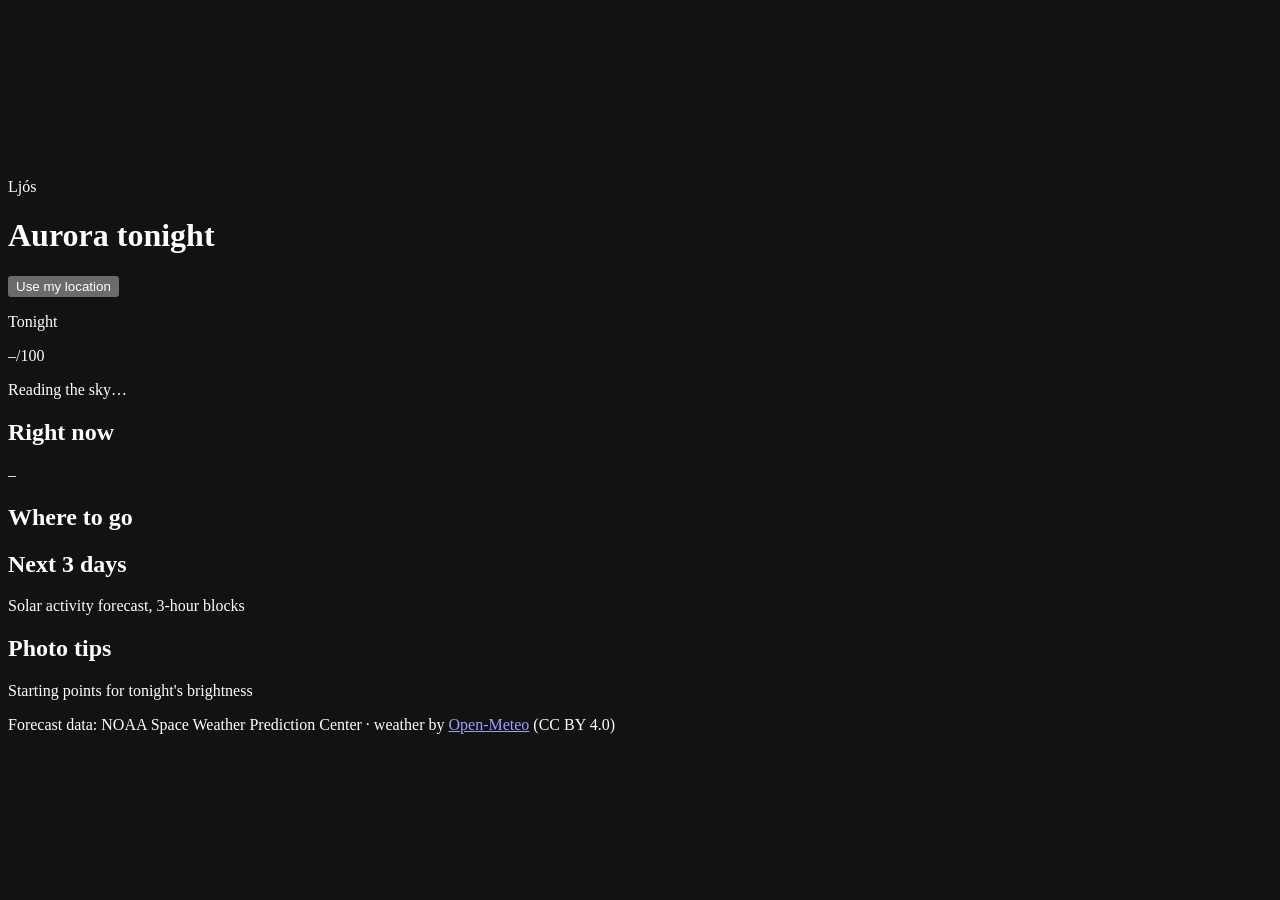
==== server/src/main/resources/web/index.html @ 02b81b72 "Phone: Kp, cloud, moon and dark chips under the score, as in the app Co-Authored-By: Claude Opus 5.5" ====
<!doctype html>
<html lang="en">
<head>
  <meta charset="utf-8">
  <meta name="viewport" content="width=device-width, initial-scale=1, viewport-fit=cover, interactive-widget=resizes-content">
  <title>Ljós · will I see the aurora tonight?</title>
  <meta name="description" content="A live northern lights score for where you are: tonight's best hour, where to go, and a look-up-now alert.">
  <meta name="theme-color" content="#05070d">
  <meta name="color-scheme" content="dark">
  <link rel="manifest" href="/manifest.webmanifest">
  <link rel="icon" href="/icon.svg" type="image/svg+xml">
  <link rel="apple-touch-icon" href="/icon-180.png">
  <meta name="mobile-web-app-capable" content="yes">
  <meta name="apple-mobile-web-app-capable" content="yes">
  <meta name="apple-mobile-web-app-status-bar-style" content="black-translucent">
  <meta name="apple-mobile-web-app-title" content="Ljós">
  <link rel="stylesheet" href="/style.css">
  <script src="/glasspane.js" defer></script>
  <script type="module" src="/app.js"></script>
</head>
<body>
  <canvas id="sky" aria-hidden="true"></canvas>

  <div id="drift">
    <header class="top">
      <div class="where">
        <p class="brand" id="brand">Ljós</p>
        <h1 id="place">Aurora tonight</h1>
        <p class="updated" id="updated"></p>
      </div>
      <p class="clock tv-only" id="clock" aria-hidden="true"></p>
      <button class="pill phone-only lg" id="locate" type="button">Use my location</button>
    </header>

    <button class="banner lg" id="banner" type="button" hidden>
      <span class="banner-title">Look up now</span>
      <span class="banner-detail" id="banner-detail"></span>
    </button>

    <p class="problem" id="problem" role="status" hidden></p>

    <main class="grid">
      <section class="hero" id="hero" aria-live="polite">
        <p class="eyebrow" id="eyebrow">Tonight</p>
        <p class="score"><span id="score">–</span><span class="of">/100</span></p>
        <p class="chance" id="chance">Reading the sky…</p>
        <p class="peak-line" id="peak-line"></p>
        <div class="chips" id="chips" hidden>
          <button type="button" class="chip lg" data-go="outlook-card" aria-label="Kp index, see the next days">
            <svg viewBox="0 0 13 13" aria-hidden="true"><path d="M0 9.1C3.9 1.3 7.15 12.35 13 3.9" fill="none" stroke="#3dffa0" stroke-width="1.8" stroke-linecap="round"/></svg>
            <span id="chip-kp">–</span>
          </button>
          <button type="button" class="chip lg" data-go="spots-card" aria-label="Cloud cover, see where to go">
            <svg viewBox="0 0 13 13" aria-hidden="true"><g fill="#9fb0cc"><circle cx="4.55" cy="7.54" r="2.86"/><circle cx="7.54" cy="6.24" r="3.64"/><rect x="1.56" y="7.15" width="9.88" height="3.64" rx="1.82"/></g></svg>
            <span id="chip-cloud">–</span>
          </button>
          <button type="button" class="chip lg" data-go="hours-card" aria-label="Moonlight, see hour by hour">
            <svg viewBox="0 0 13 13" aria-hidden="true"><circle cx="6.5" cy="6.5" r="5.5" fill="#f3e7c1"/><circle id="chip-moon-shadow" cx="6.5" cy="6.5" r="5.61" fill="#1a2232"/></svg>
            <span id="chip-moon">–</span>
          </button>
          <button type="button" class="chip lg" data-go="hours-card" aria-label="Darkness, see hour by hour">
            <svg viewBox="0 0 13 13" aria-hidden="true"><path d="M3.25 7.15a3.25 3.25 0 0 1 6.5 0z" fill="#a78bfa"/><line x1="0.75" y1="7.15" x2="12.25" y2="7.15" stroke="#9fb0cc" stroke-width="1.5" stroke-linecap="round"/></svg>
            <span id="chip-dark">–</span>
          </button>
        </div>
      </section>

      <section class="card lg hours" id="hours-card" hidden>
        <div class="card-head">
          <h2>Hour by hour</h2>
          <p class="sub phone-only">Tap an hour to see why</p>
        </div>
        <div class="seg" id="night-seg" role="tablist" aria-label="Which night" data-pos="0" hidden>
          <span class="seg-thumb" aria-hidden="true"></span>
          <button type="button" role="tab" data-i="0" aria-selected="true">Tonight</button>
          <button type="button" role="tab" data-i="1" aria-selected="false">Tomorrow</button>
        </div>
        <div class="strip" id="strip" role="list"></div>
        <div class="why" id="why" hidden></div>
      </section>

      <section class="card lg now" id="now-card">
        <div class="card-head">
          <h2>Right now</h2>
          <p class="now-score" id="now-score"></p>
        </div>
        <p class="now-state" id="now-state">–</p>
        <ul class="lines" id="now-lines"></ul>
        <div class="spark" id="spark" hidden></div>
      </section>

      <section class="card lg spots" id="spots-card">
        <div class="card-head">
          <h2 id="spots-title">Where to go</h2>
          <p class="sub" id="spots-sub"></p>
        </div>
        <div class="spot-map" id="spot-map" hidden></div>
        <div class="spot-pick" id="spot-pick" aria-live="polite" hidden></div>
        <ol class="spot-list" id="spots"></ol>
      </section>

      <section class="card lg outlook" id="outlook-card">
        <div class="card-head">
          <h2>Next 3 days</h2>
          <p class="sub">Solar activity forecast, 3-hour blocks</p>
        </div>
        <div class="days" id="outlook"></div>
      </section>

      <section class="card lg dress" id="dress-card" hidden>
        <div class="card-head">
          <h2>Dress for it</h2>
          <p class="sub" id="dress-sub"></p>
        </div>
        <p class="dress-main"><span class="dress-temp" id="dress-temp"></span><span class="dress-feels" id="dress-feels"></span></p>
        <p class="dress-advice" id="dress-advice"></p>
      </section>

      <section class="card lg tips">
        <div class="card-head">
          <h2>Photo tips</h2>
          <p class="sub">Starting points for tonight's brightness</p>
        </div>
        <ul class="lines" id="tips"></ul>
      </section>
    </main>

    <footer class="foot">
      <p>Forecast data: NOAA Space Weather Prediction Center · weather by <a href="https://open-meteo.com/" rel="noopener">Open-Meteo</a> (CC BY 4.0)</p>
    </footer>
  </div>

  <div class="takeover" id="lookup" hidden>
    <p class="takeover-title">Look up now</p>
    <p class="takeover-sub">The aurora is likely overhead</p>
    <p class="takeover-detail" id="lookup-detail"></p>
  </div>
</body>
</html>
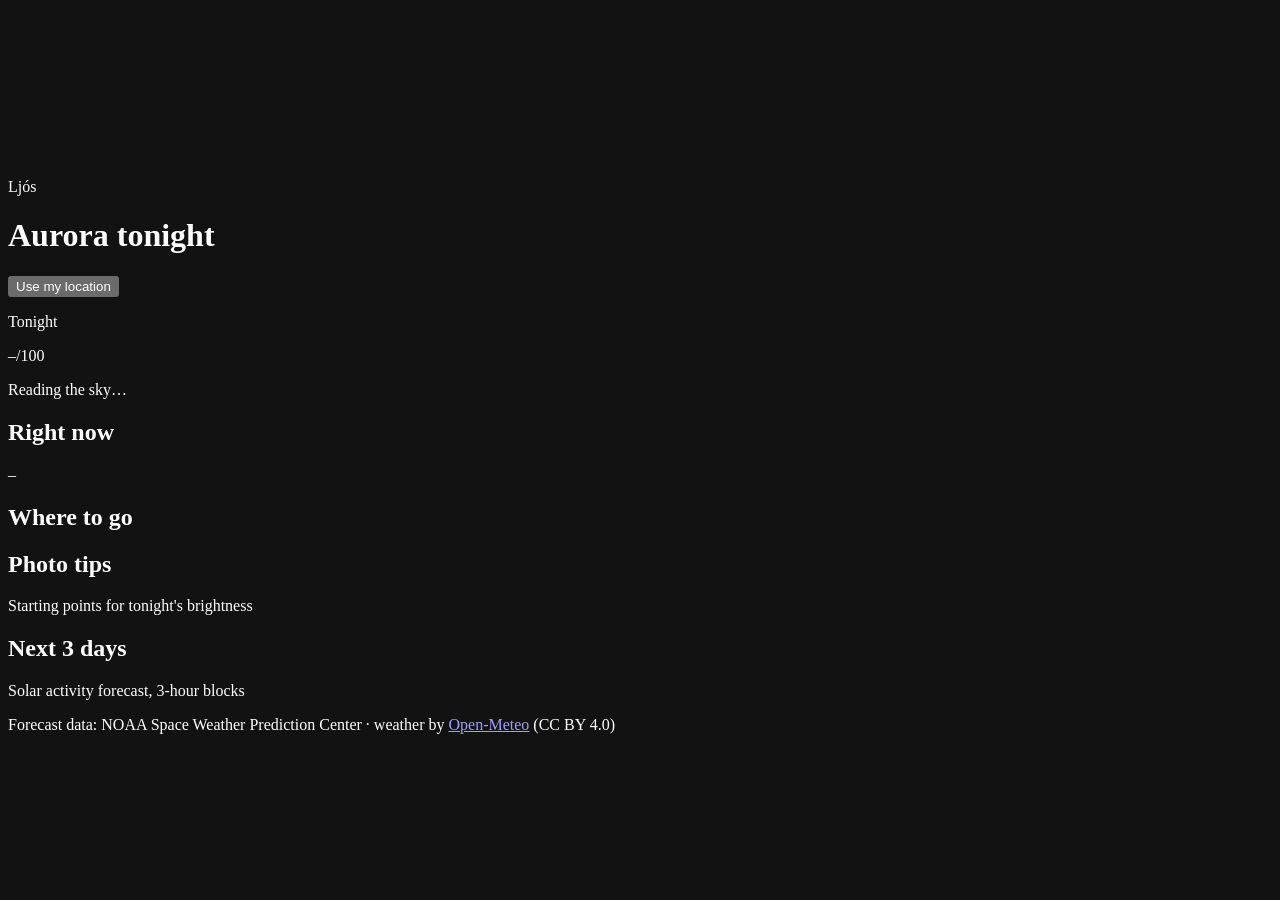
==== commit 772a80e5: "Phone: app card order and folding cards; APK: Photo tips card; SW serves new shell immediately Co-Au" ====
--- a/server/src/main/resources/web/index.html
+++ b/server/src/main/resources/web/index.html
@@ -65,10 +65,24 @@
         </div>
       </section>
 
-      <section class="card lg hours" id="hours-card" hidden>
+
+
+
+
+
+      <section class="card lg now" id="now-card" data-fold="now">
+        <div class="card-head">
+          <h2>Right now</h2>
+          <p class="now-score" id="now-score"></p>
+        </div>
+        <p class="now-state" id="now-state">–</p>
+        <ul class="lines" id="now-lines"></ul>
+        <div class="spark" id="spark" hidden></div>
+      </section>
+      <section class="card lg hours" id="hours-card" data-fold="hours" hidden>
         <div class="card-head">
           <h2>Hour by hour</h2>
-          <p class="sub phone-only">Tap an hour to see why</p>
+          <p class="sub">Tap a bar to see why · tap it again to close</p>
         </div>
         <div class="seg" id="night-seg" role="tablist" aria-label="Which night" data-pos="0" hidden>
           <span class="seg-thumb" aria-hidden="true"></span>
@@ -78,18 +92,7 @@
         <div class="strip" id="strip" role="list"></div>
         <div class="why" id="why" hidden></div>
       </section>
-
-      <section class="card lg now" id="now-card">
-        <div class="card-head">
-          <h2>Right now</h2>
-          <p class="now-score" id="now-score"></p>
-        </div>
-        <p class="now-state" id="now-state">–</p>
-        <ul class="lines" id="now-lines"></ul>
-        <div class="spark" id="spark" hidden></div>
-      </section>
-
-      <section class="card lg spots" id="spots-card">
+      <section class="card lg spots" id="spots-card" data-fold="where">
         <div class="card-head">
           <h2 id="spots-title">Where to go</h2>
           <p class="sub" id="spots-sub"></p>
@@ -98,16 +101,7 @@
         <div class="spot-pick" id="spot-pick" aria-live="polite" hidden></div>
         <ol class="spot-list" id="spots"></ol>
       </section>
-
-      <section class="card lg outlook" id="outlook-card">
-        <div class="card-head">
-          <h2>Next 3 days</h2>
-          <p class="sub">Solar activity forecast, 3-hour blocks</p>
-        </div>
-        <div class="days" id="outlook"></div>
-      </section>
-
-      <section class="card lg dress" id="dress-card" hidden>
+      <section class="card lg dress" id="dress-card" data-fold="dress" hidden>
         <div class="card-head">
           <h2>Dress for it</h2>
           <p class="sub" id="dress-sub"></p>
@@ -115,13 +109,19 @@
         <p class="dress-main"><span class="dress-temp" id="dress-temp"></span><span class="dress-feels" id="dress-feels"></span></p>
         <p class="dress-advice" id="dress-advice"></p>
       </section>
-
-      <section class="card lg tips">
+      <section class="card lg tips" id="tips-card" data-fold="tips">
         <div class="card-head">
           <h2>Photo tips</h2>
           <p class="sub">Starting points for tonight's brightness</p>
         </div>
         <ul class="lines" id="tips"></ul>
+      </section>
+      <section class="card lg outlook" id="outlook-card" data-fold="days">
+        <div class="card-head">
+          <h2>Next 3 days</h2>
+          <p class="sub">Solar activity forecast, 3-hour blocks</p>
+        </div>
+        <div class="days" id="outlook"></div>
       </section>
     </main>
 
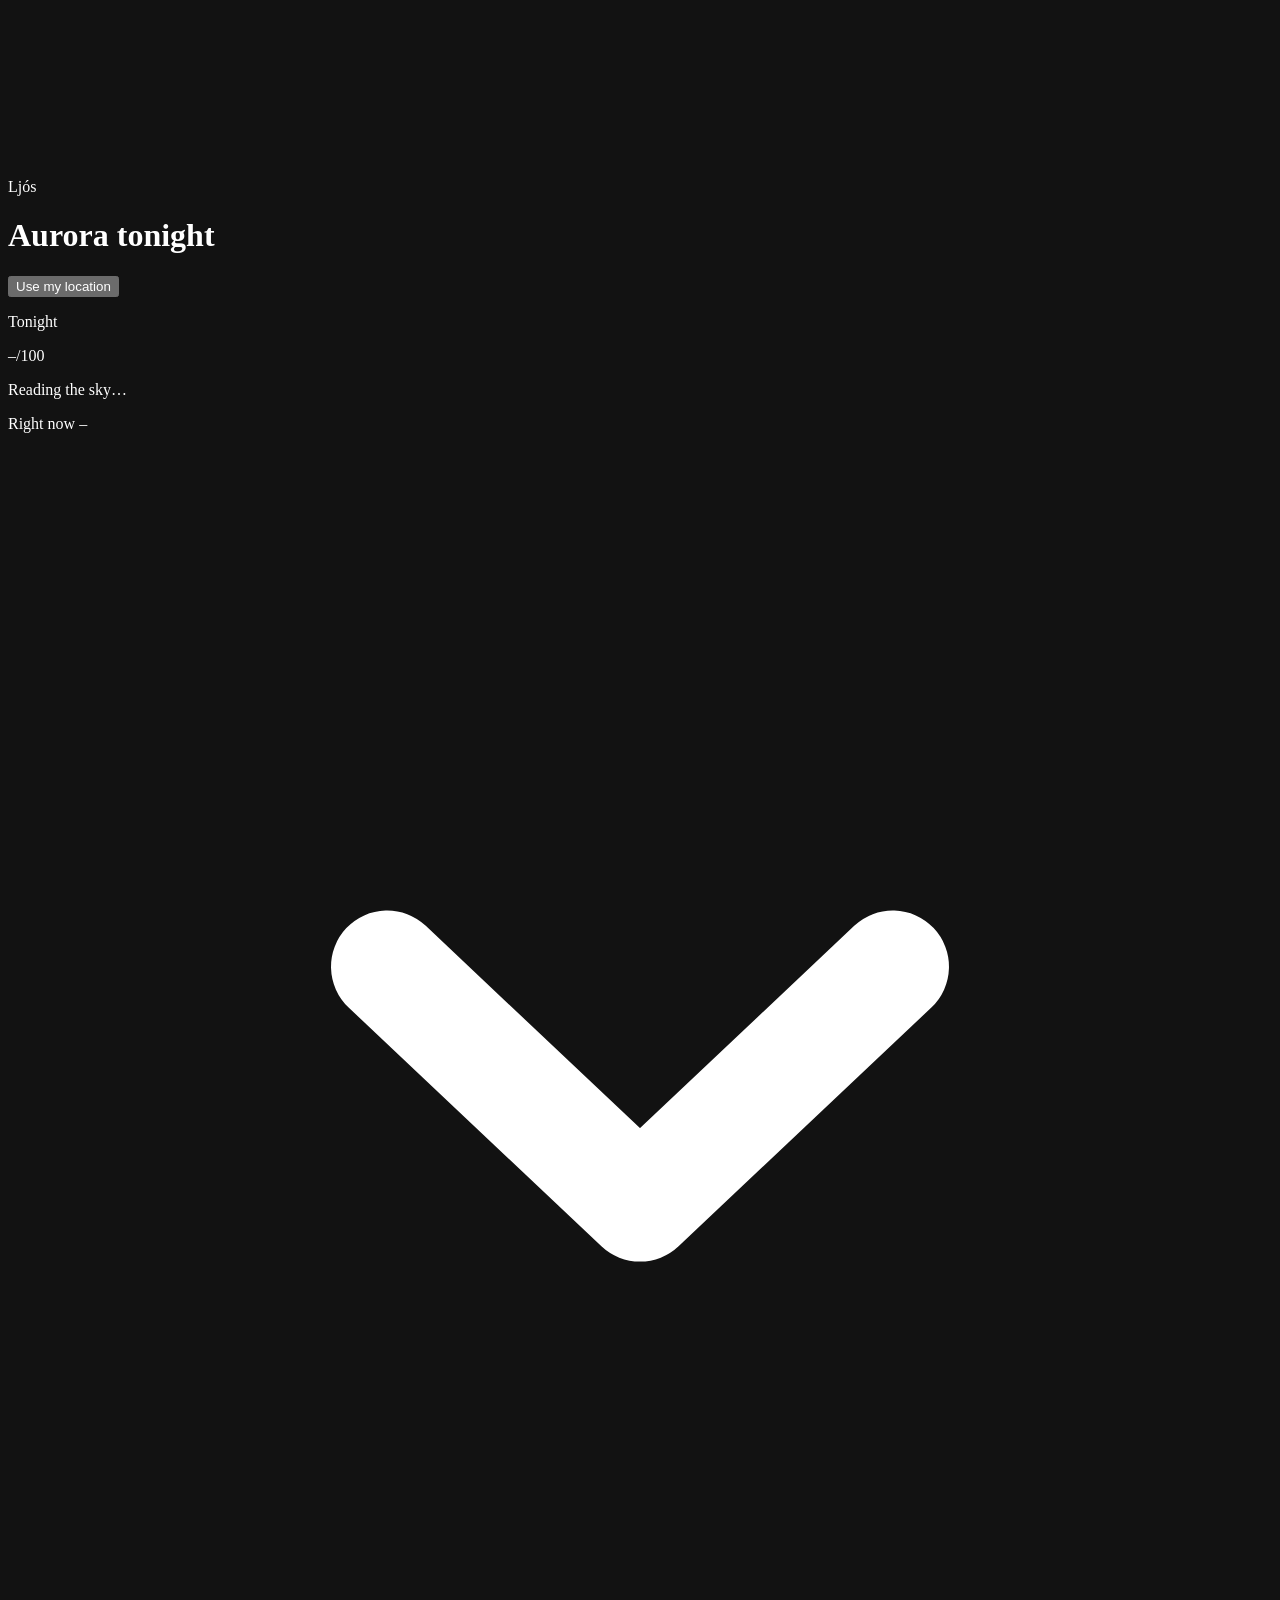
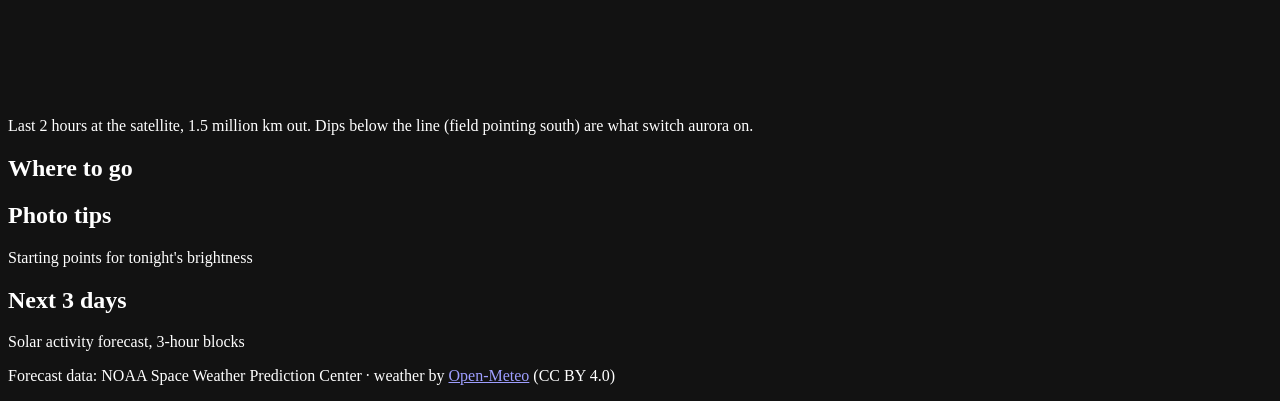
==== commit 88e8def7: "Right now as a slim glass strip under the score with the solar wind chart, matching on phone and APK" ====
--- a/server/src/main/resources/web/index.html
+++ b/server/src/main/resources/web/index.html
@@ -45,6 +45,20 @@
         <p class="score"><span id="score">–</span><span class="of">/100</span></p>
         <p class="chance" id="chance">Reading the sky…</p>
         <p class="peak-line" id="peak-line"></p>
+        <div class="now-strip lg" id="now-strip" role="button" tabindex="0" aria-expanded="false" aria-controls="now-more">
+          <div class="ns-head">
+            <span class="ns-title">Right now</span>
+            <span class="ns-word" id="ns-word">–</span>
+            <span class="ns-score" id="ns-score"></span>
+            <svg class="ns-chev" viewBox="0 0 18 18" aria-hidden="true"><path d="M5.4 7.6l3.6 3.4 3.6-3.4" fill="none" stroke="currentColor" stroke-width="1.6" stroke-linecap="round" stroke-linejoin="round"/></svg>
+          </div>
+          <div class="ns-spark" id="spark" hidden></div>
+          <p class="ns-cap" id="ns-cap" hidden><span>Solar wind, last 2 h</span><span id="ns-eta"></span></p>
+          <div class="ns-more" id="now-more"><div class="ns-more-in">
+            <p class="ns-explain" id="ns-explain">Last 2 hours at the satellite, 1.5 million km out. Dips below the line (field pointing south) are what switch aurora on.</p>
+            <dl class="ns-rows" id="ns-rows"></dl>
+          </div></div>
+        </div>
         <div class="chips" id="chips" hidden>
           <button type="button" class="chip lg" data-go="outlook-card" aria-label="Kp index, see the next days">
             <svg viewBox="0 0 13 13" aria-hidden="true"><path d="M0 9.1C3.9 1.3 7.15 12.35 13 3.9" fill="none" stroke="#3dffa0" stroke-width="1.8" stroke-linecap="round"/></svg>
@@ -70,15 +84,6 @@
 
 
 
-      <section class="card lg now" id="now-card" data-fold="now">
-        <div class="card-head">
-          <h2>Right now</h2>
-          <p class="now-score" id="now-score"></p>
-        </div>
-        <p class="now-state" id="now-state">–</p>
-        <ul class="lines" id="now-lines"></ul>
-        <div class="spark" id="spark" hidden></div>
-      </section>
       <section class="card lg hours" id="hours-card" data-fold="hours" hidden>
         <div class="card-head">
           <h2>Hour by hour</h2>
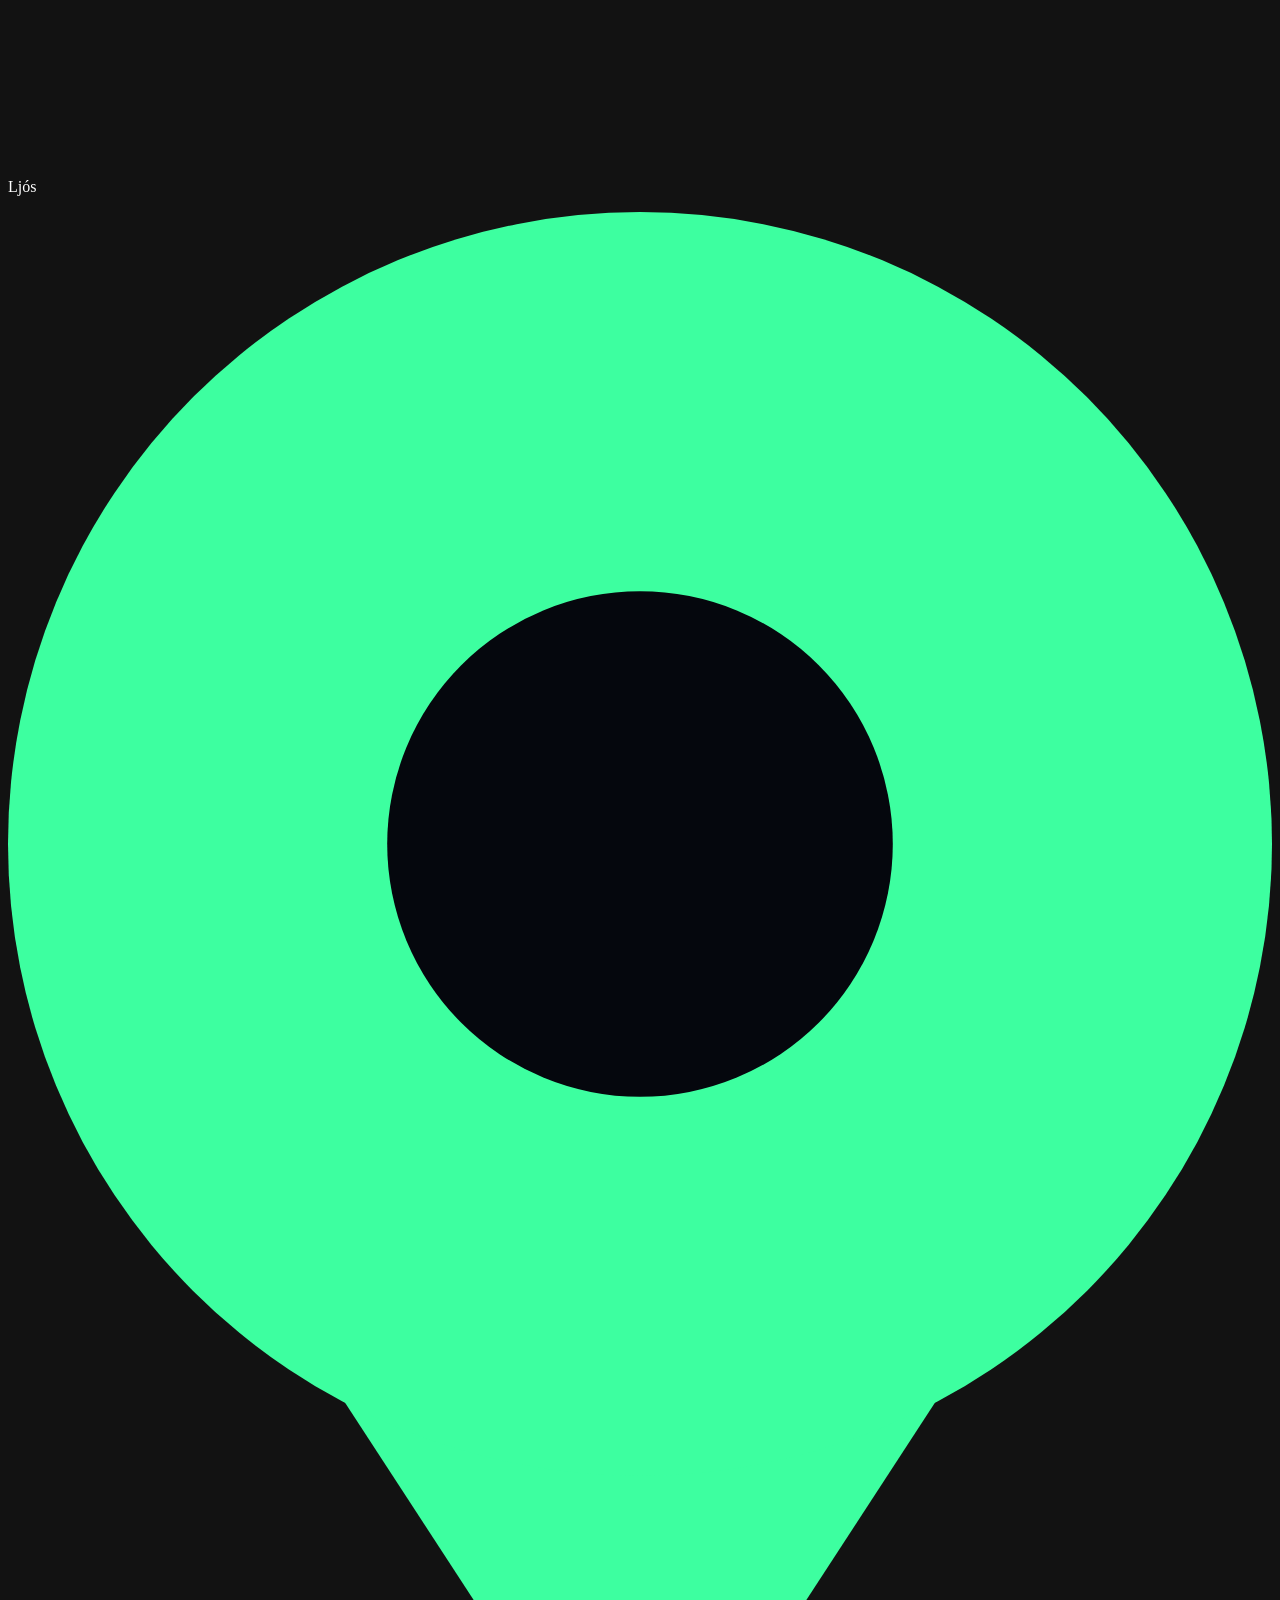
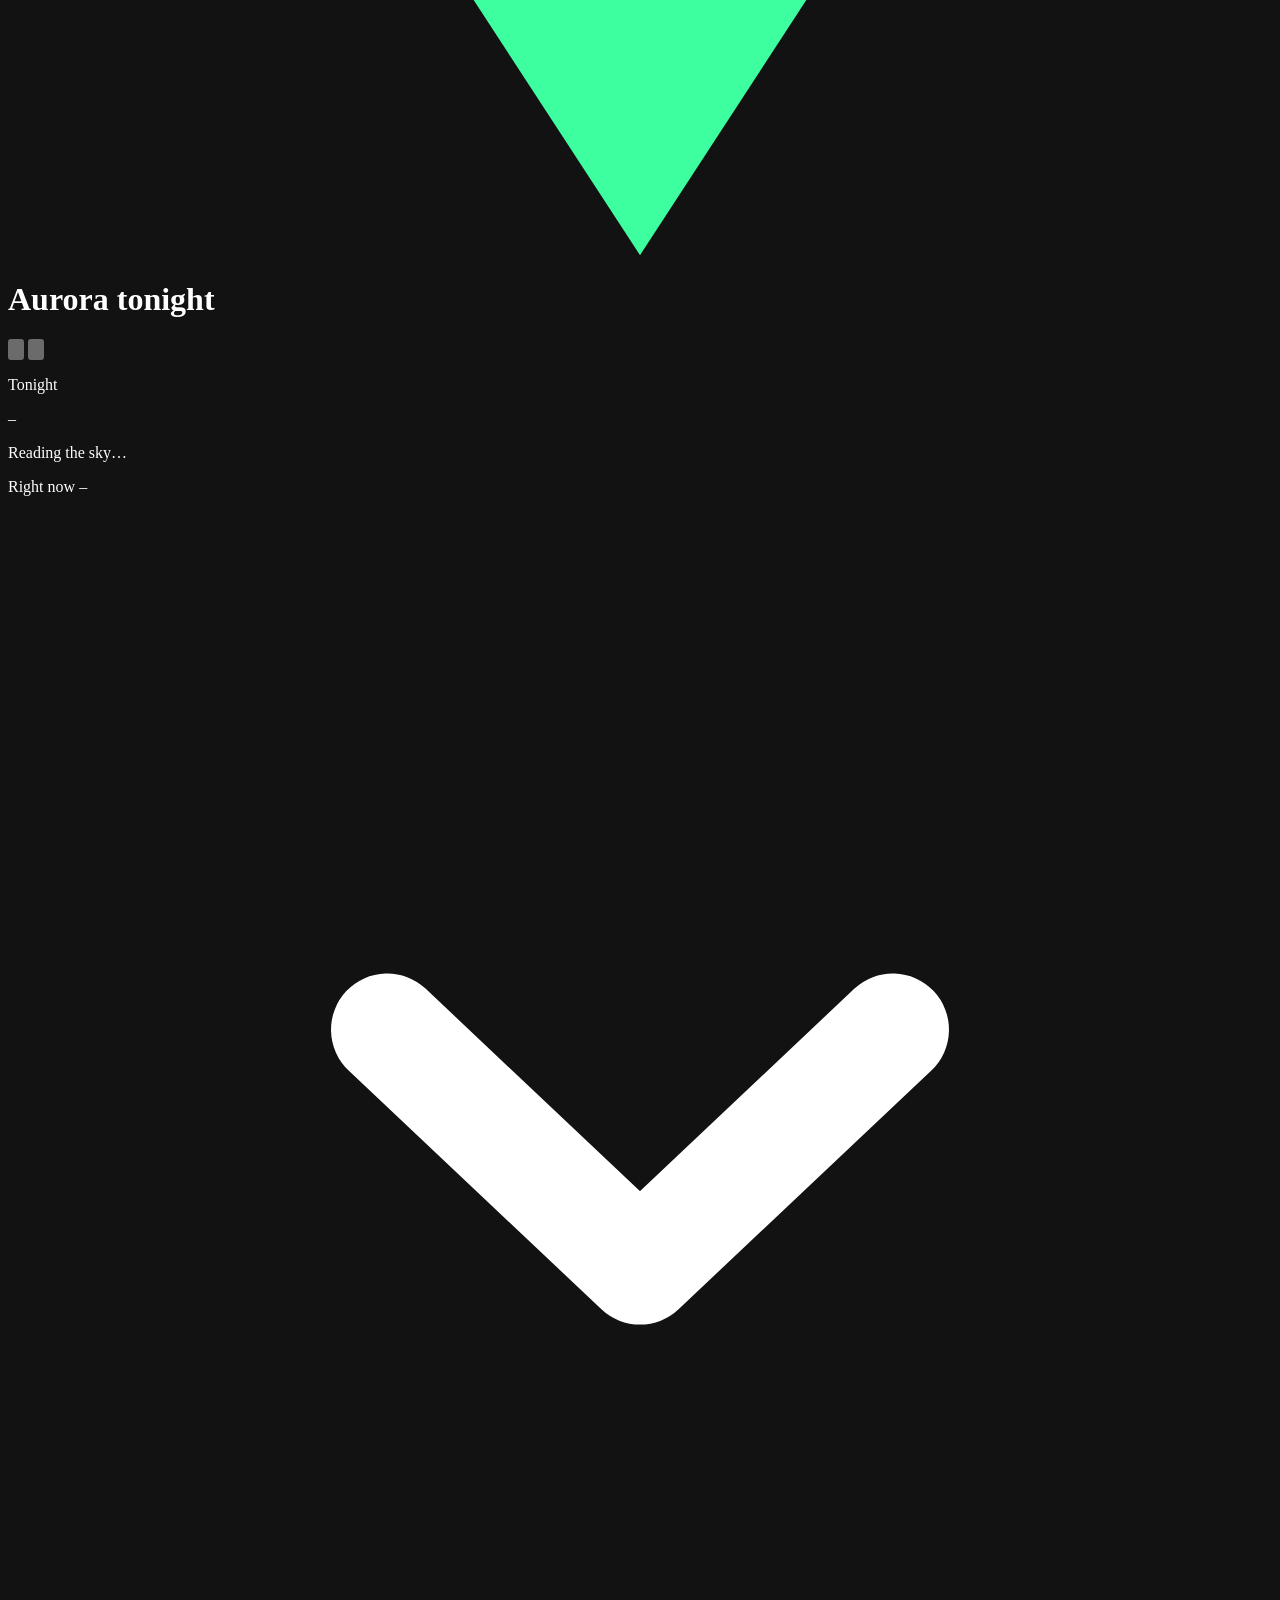
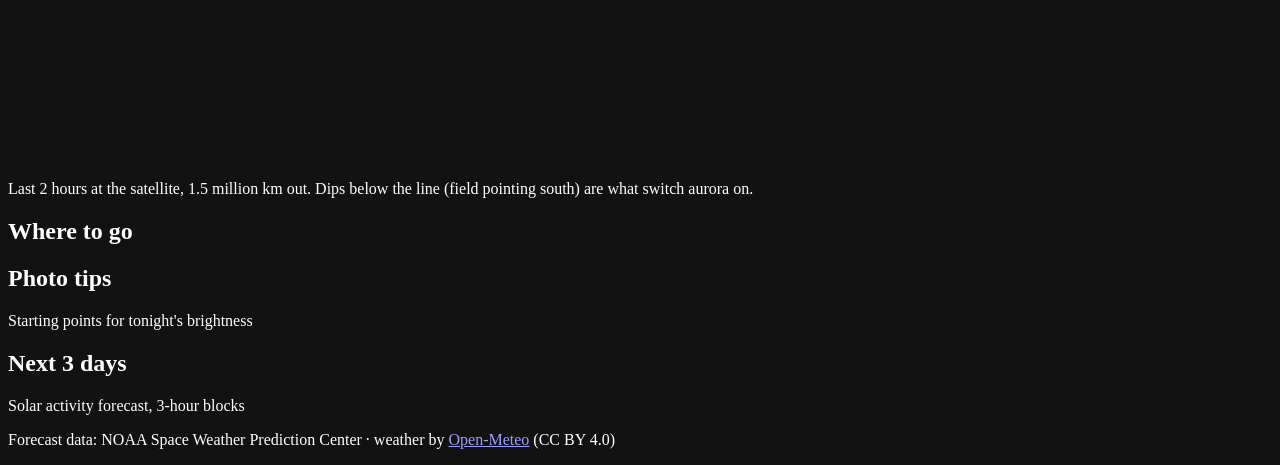
==== commit 1e9d9b3b: "Phone matches the app: glass shadow and edges, header with place pill and round buttons, left-aligne" ====
--- a/server/src/main/resources/web/index.html
+++ b/server/src/main/resources/web/index.html
@@ -23,13 +23,20 @@
 
   <div id="drift">
     <header class="top">
-      <div class="where">
-        <p class="brand" id="brand">Ljós</p>
+      <p class="brand" id="brand">Ljós</p>
+      <p class="clock tv-only" id="clock" aria-hidden="true"></p>
+      <div class="place-pill lg" id="place-pill">
+        <svg class="pin" viewBox="0 0 10 13" aria-hidden="true"><path d="M5 13L.6 6.25h8.8z" fill="#3dffa0"/><circle cx="5" cy="5" r="5" fill="#3dffa0"/><circle cx="5" cy="5" r="2" fill="#05070d"/></svg>
         <h1 id="place">Aurora tonight</h1>
-        <p class="updated" id="updated"></p>
+        <span class="pill-score" id="pill-score" aria-hidden="true"></span>
       </div>
-      <p class="clock tv-only" id="clock" aria-hidden="true"></p>
-      <button class="pill phone-only lg" id="locate" type="button">Use my location</button>
+      <span class="top-gap"></span>
+      <button class="round lg phone-only" id="refresh" type="button" aria-label="Refresh the forecast">
+        <svg viewBox="0 0 18 18" aria-hidden="true"><path d="M13.53 4.47A6.4 6.4 0 1 0 15.4 9" fill="none" stroke="#e8f1ff" stroke-width="1.8" stroke-linecap="round"/><path d="M15.6 3.2v3.6H12" fill="none" stroke="#e8f1ff" stroke-width="1.8" stroke-linecap="round" stroke-linejoin="round"/></svg>
+      </button>
+      <button class="round lg phone-only" id="locate" type="button" aria-label="Use my location">
+        <svg viewBox="0 0 18 18" aria-hidden="true"><path d="M15.5 2.5L2.5 8l5.6 1.9L10 15.5z" fill="none" stroke="#e8f1ff" stroke-width="1.6" stroke-linejoin="round"/></svg>
+      </button>
     </header>
 
     <button class="banner lg" id="banner" type="button" hidden>
@@ -42,9 +49,12 @@
     <main class="grid">
       <section class="hero" id="hero" aria-live="polite">
         <p class="eyebrow" id="eyebrow">Tonight</p>
-        <p class="score"><span id="score">–</span><span class="of">/100</span></p>
+        <p class="score"><span id="score">–</span></p>
         <p class="chance" id="chance">Reading the sky…</p>
         <p class="peak-line" id="peak-line"></p>
+        <p class="updated" id="updated"></p>
+      </section>
+      <section class="hero-extras" id="hero-extras">
         <div class="now-strip lg" id="now-strip" role="button" tabindex="0" aria-expanded="false" aria-controls="now-more">
           <div class="ns-head">
             <span class="ns-title">Right now</span>
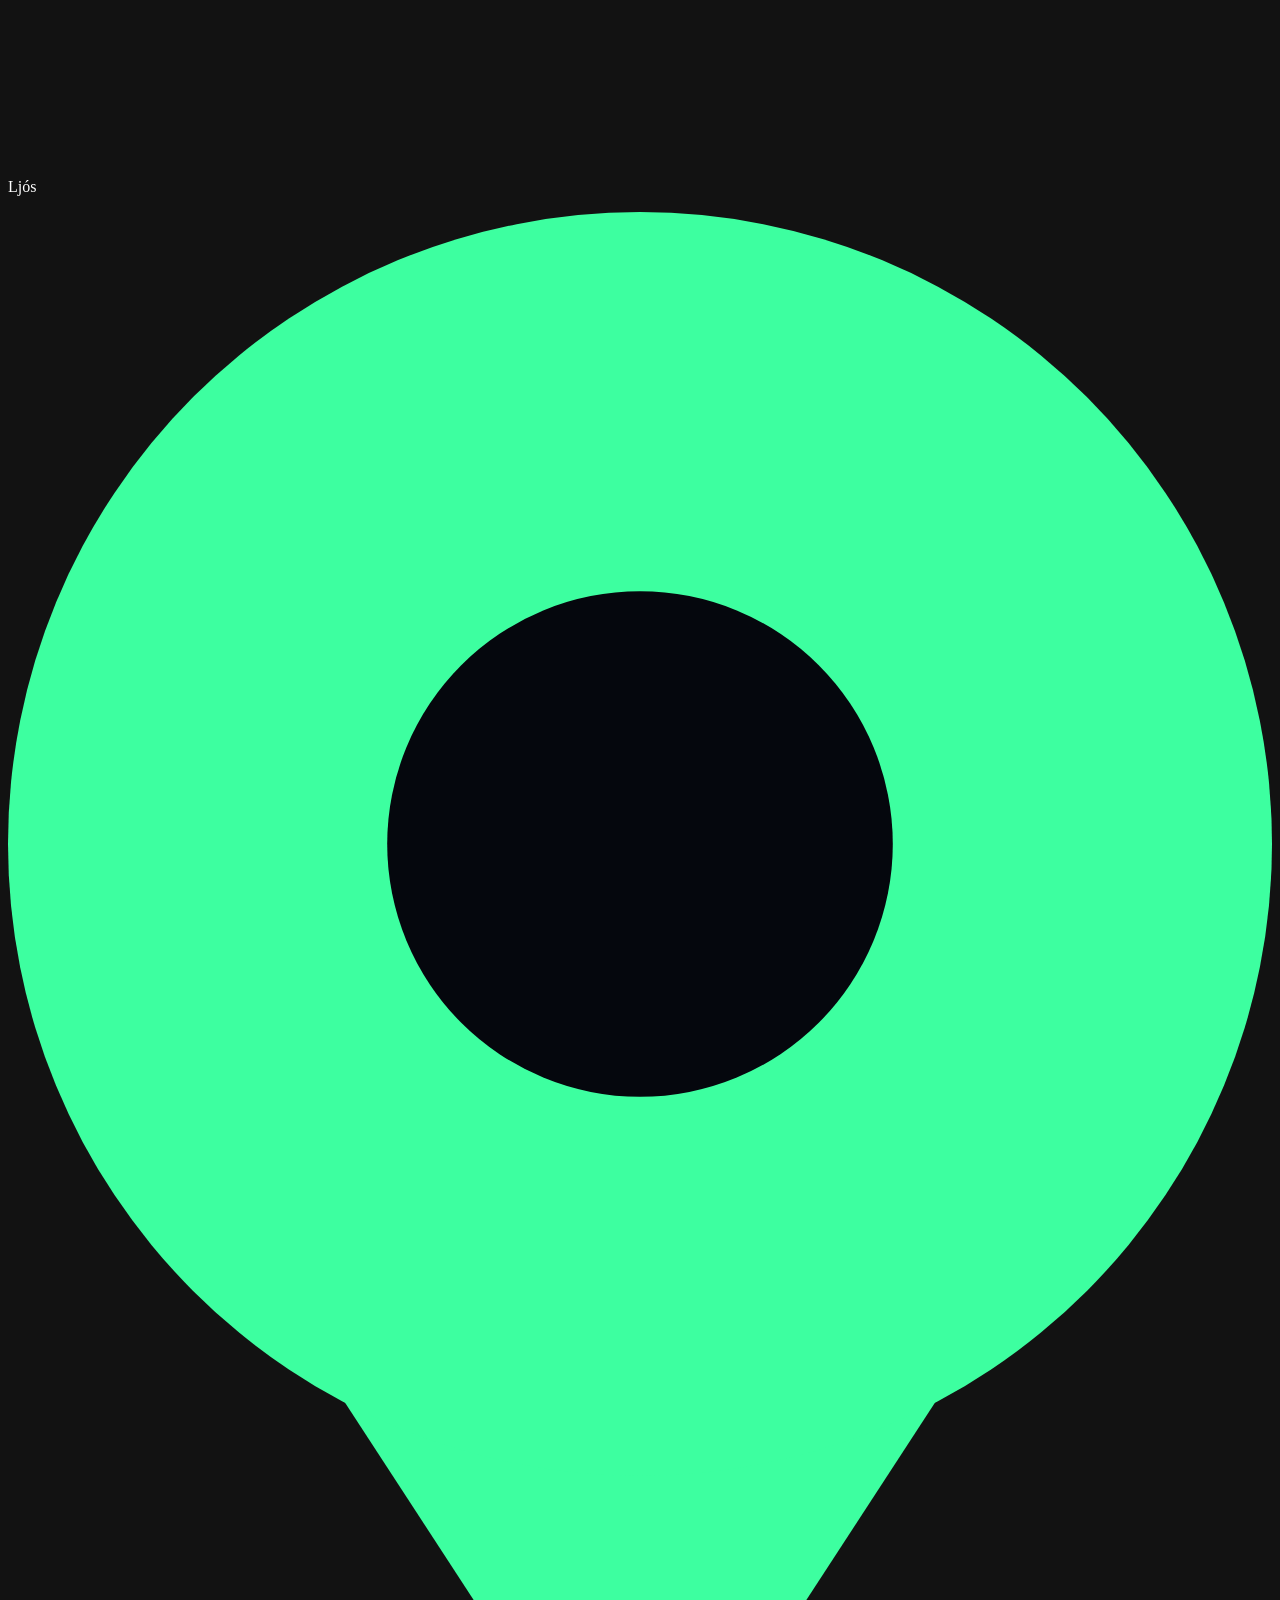
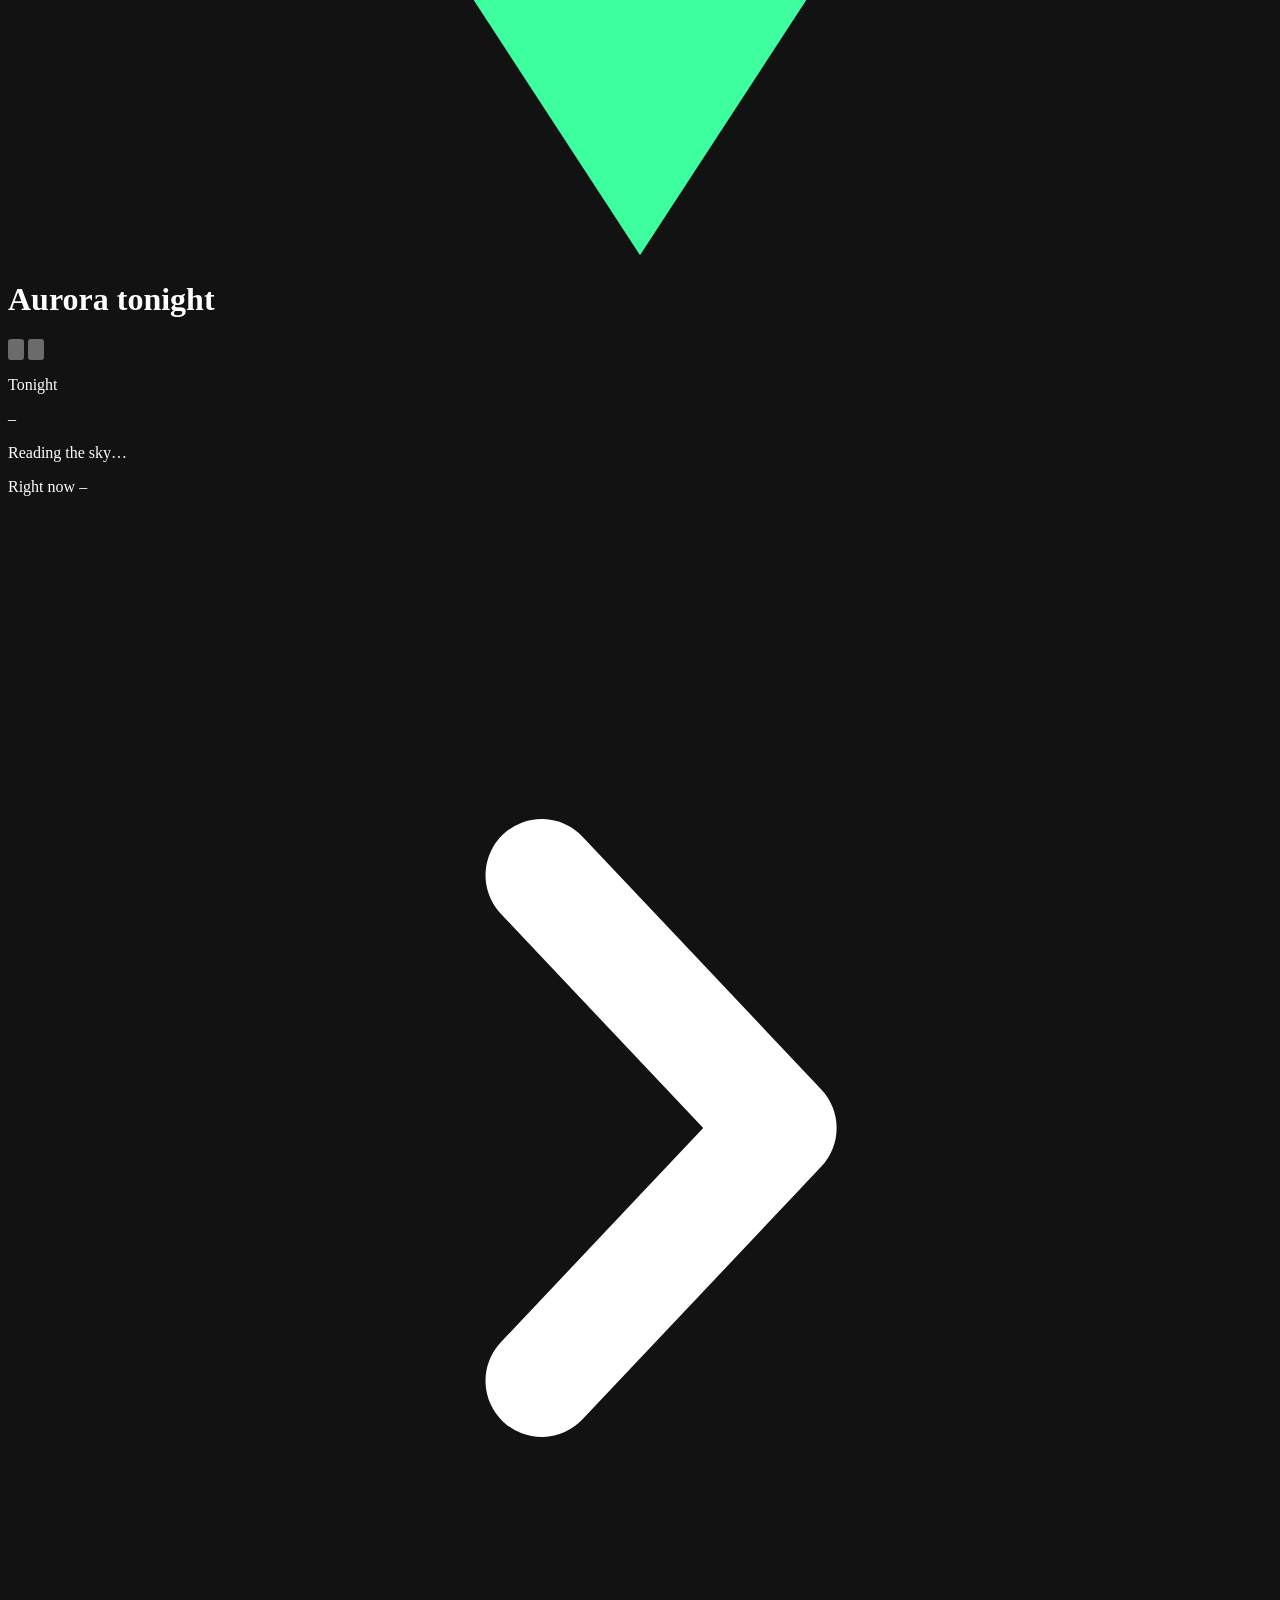
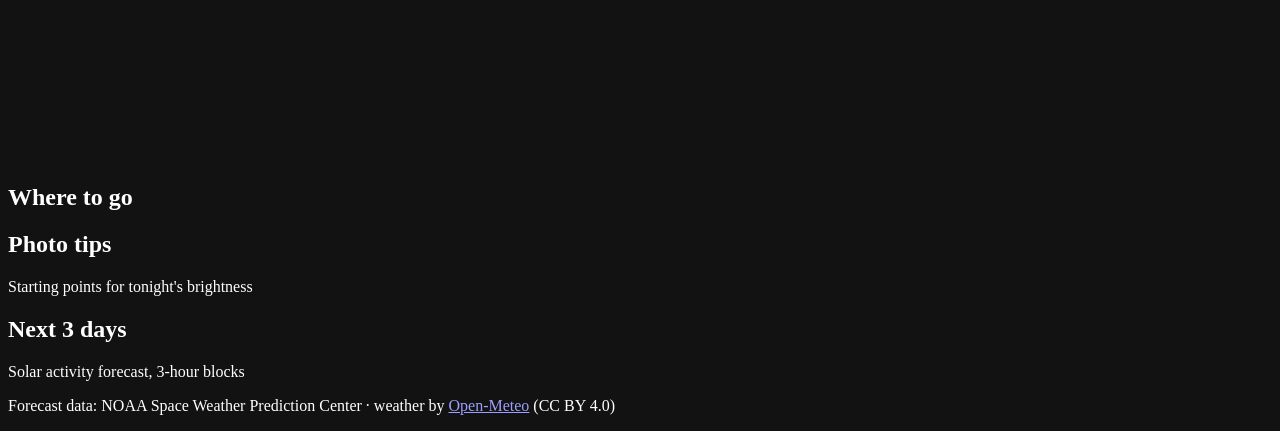
==== commit 1f83090e: "Solar wind: Bt, density and one drive word across app, web and lobby - Model: Look up now uses the N" ====
--- a/server/src/main/resources/web/index.html
+++ b/server/src/main/resources/web/index.html
@@ -15,7 +15,6 @@
   <meta name="apple-mobile-web-app-status-bar-style" content="black-translucent">
   <meta name="apple-mobile-web-app-title" content="Ljós">
   <link rel="stylesheet" href="/style.css">
-  <script src="/glasspane.js" defer></script>
   <script type="module" src="/app.js"></script>
 </head>
 <body>
@@ -44,7 +43,17 @@
       <span class="banner-detail" id="banner-detail"></span>
     </button>
 
-    <p class="problem" id="problem" role="status" hidden></p>
+    <p class="problem lg" id="problem" role="status" hidden></p>
+
+    <div class="notice lg" id="update" role="status" hidden>
+      <span class="notice-text">A new version of Ljós is ready</span>
+      <button type="button" class="notice-go" id="update-go">Update</button>
+    </div>
+    <div class="notice lg" id="install" hidden>
+      <span class="notice-text" id="install-text">Install Ljós on your phone</span>
+      <button type="button" class="notice-go" id="install-go">Install</button>
+      <button type="button" class="notice-x" id="install-x" aria-label="Not now">×</button>
+    </div>
 
     <main class="grid">
       <section class="hero" id="hero" aria-live="polite">
@@ -55,20 +64,22 @@
         <p class="updated" id="updated"></p>
       </section>
       <section class="hero-extras" id="hero-extras">
-        <div class="now-strip lg" id="now-strip" role="button" tabindex="0" aria-expanded="false" aria-controls="now-more">
+        <div class="now-strip lg" id="now-strip" role="button" tabindex="0" aria-haspopup="dialog" aria-controls="wind-sheet">
           <div class="ns-head">
             <span class="ns-title">Right now</span>
             <span class="ns-word" id="ns-word">–</span>
             <span class="ns-score" id="ns-score"></span>
-            <svg class="ns-chev" viewBox="0 0 18 18" aria-hidden="true"><path d="M5.4 7.6l3.6 3.4 3.6-3.4" fill="none" stroke="currentColor" stroke-width="1.6" stroke-linecap="round" stroke-linejoin="round"/></svg>
+            <svg class="ns-chev" viewBox="0 0 18 18" aria-hidden="true"><path d="M7.6 5.4l3.4 3.6-3.4 3.6" fill="none" stroke="currentColor" stroke-width="1.6" stroke-linecap="round" stroke-linejoin="round"/></svg>
           </div>
-          <div class="ns-spark" id="spark" hidden></div>
-          <p class="ns-cap" id="ns-cap" hidden><span>Solar wind, last 2 h</span><span id="ns-eta"></span></p>
-          <div class="ns-more" id="now-more"><div class="ns-more-in">
-            <p class="ns-explain" id="ns-explain">Last 2 hours at the satellite, 1.5 million km out. Dips below the line (field pointing south) are what switch aurora on.</p>
-            <dl class="ns-rows" id="ns-rows"></dl>
-          </div></div>
+          <p class="ns-shock" id="ns-shock" hidden>Shock just passed the satellite</p>
+          <p class="ns-read" id="ns-read" hidden></p>
+          <div class="ns-chart" id="ns-chart" hidden>
+            <div class="ns-spark" id="spark"></div>
+            <div class="ns-side" aria-hidden="true"><span class="good">Helps</span><span>Blocks</span></div>
+          </div>
+          <p class="ns-cap" id="ns-cap" hidden><span>Bz, last 2 h</span><span id="ns-eta"></span></p>
         </div>
+        <button type="button" class="nudge" id="nudge" hidden><span>Tomorrow looks better</span><span class="nudge-score" id="nudge-score"></span></button>
         <div class="chips" id="chips" hidden>
           <button type="button" class="chip lg" data-go="outlook-card" aria-label="Kp index, see the next days">
             <svg viewBox="0 0 13 13" aria-hidden="true"><path d="M0 9.1C3.9 1.3 7.15 12.35 13 3.9" fill="none" stroke="#3dffa0" stroke-width="1.8" stroke-linecap="round"/></svg>
@@ -105,6 +116,10 @@
           <button type="button" role="tab" data-i="1" aria-selected="false">Tomorrow</button>
         </div>
         <div class="strip" id="strip" role="list"></div>
+        <div class="moonline" id="moonline" hidden>
+          <div class="ml-track" id="ml-track"></div>
+          <p class="ml-text"><svg class="ml-phase" viewBox="0 0 11 11" aria-hidden="true"><circle cx="5.5" cy="5.5" r="5.5" fill="#f3e7c1"/><circle id="ml-shadow" cx="5.5" cy="5.5" r="5.61" fill="#0b1220"/></svg><span id="ml-words"></span></p>
+        </div>
         <div class="why" id="why" hidden></div>
       </section>
       <section class="card lg spots" id="spots-card" data-fold="where">
@@ -150,5 +165,34 @@
     <p class="takeover-sub">The aurora is likely overhead</p>
     <p class="takeover-detail" id="lookup-detail"></p>
   </div>
+  <dialog class="sheet" id="wind-sheet" aria-labelledby="ws-title">
+    <div class="sheet-card">
+      <div class="sheet-grip" aria-hidden="true"></div>
+      <div class="sheet-top"><h2 id="ws-title">Solar wind</h2><button type="button" class="sheet-done" id="ws-done">Done</button></div>
+      <div class="sheet-body">
+        <p class="ws-head" id="ws-head"></p>
+        <p class="ws-box sun" id="ws-shock" hidden></p>
+        <div id="ws-chart-box" hidden>
+          <p class="ws-small">Bz at the satellite, last 2 hours</p>
+          <div class="ns-chart big"><div class="ns-spark" id="ws-spark"></div><div class="ns-side" aria-hidden="true"><span class="good">Helps</span><span>Blocks</span></div></div>
+          <p class="ws-axis"><span>2 h ago</span><span>now</span></p>
+        </div>
+        <p class="ws-sec">ARRIVING HERE NOW</p>
+        <div class="ws-tile ws-journey">
+          <svg viewBox="0 0 300 22" role="img" aria-label="Sun, satellite, you"><line x1="18" x2="132" y1="11" y2="11" stroke="rgba(255,255,255,0.25)" stroke-dasharray="4 4"/><line x1="168" x2="280" y1="11" y2="11" stroke="#3dffa0" stroke-dasharray="4 4"/><circle cx="8" cy="11" r="5" fill="#ffd27a"/><rect x="146" y="7" width="8" height="8" fill="none" stroke="#b79cff" stroke-width="1.4"/><path d="M136 11h10M154 11h10" stroke="#b79cff" stroke-width="2.5"/><circle cx="290" cy="11" r="7.5" fill="none" stroke="#3dffa0" stroke-width="1.4"/></svg>
+          <p class="ws-axis three"><span>Sun</span><span>Satellite</span><span>You</span></p>
+          <p class="ws-note" id="ws-eta">A satellite 1.5 million km away feels the solar wind first.</p>
+        </div>
+        <dl class="ns-rows" id="ns-rows"></dl>
+        <p class="ws-sec">AT THE SATELLITE NOW</p>
+        <div class="ws-tile" id="ws-bz"></div>
+        <div class="ws-tile" id="ws-bt" hidden></div>
+        <div class="ws-pair" id="ws-pair" hidden><div class="ws-tile" id="ws-speed" hidden></div><div class="ws-tile" id="ws-dens" hidden></div></div>
+        <p class="ws-box" id="ws-together" hidden></p>
+        <p class="ws-box violet">Best night: <b>Bz below −5</b> and <b>Bt above 10</b> in <b>fast wind (500+ km/s)</b>, for 20 minutes or more.</p>
+        <p class="ws-foot">nT (nanotesla) is the unit for magnetic field strength. The readings come from a satellite between the Sun and Earth. The word at the top uses all four readings together.</p>
+      </div>
+    </div>
+  </dialog>
 </body>
 </html>
